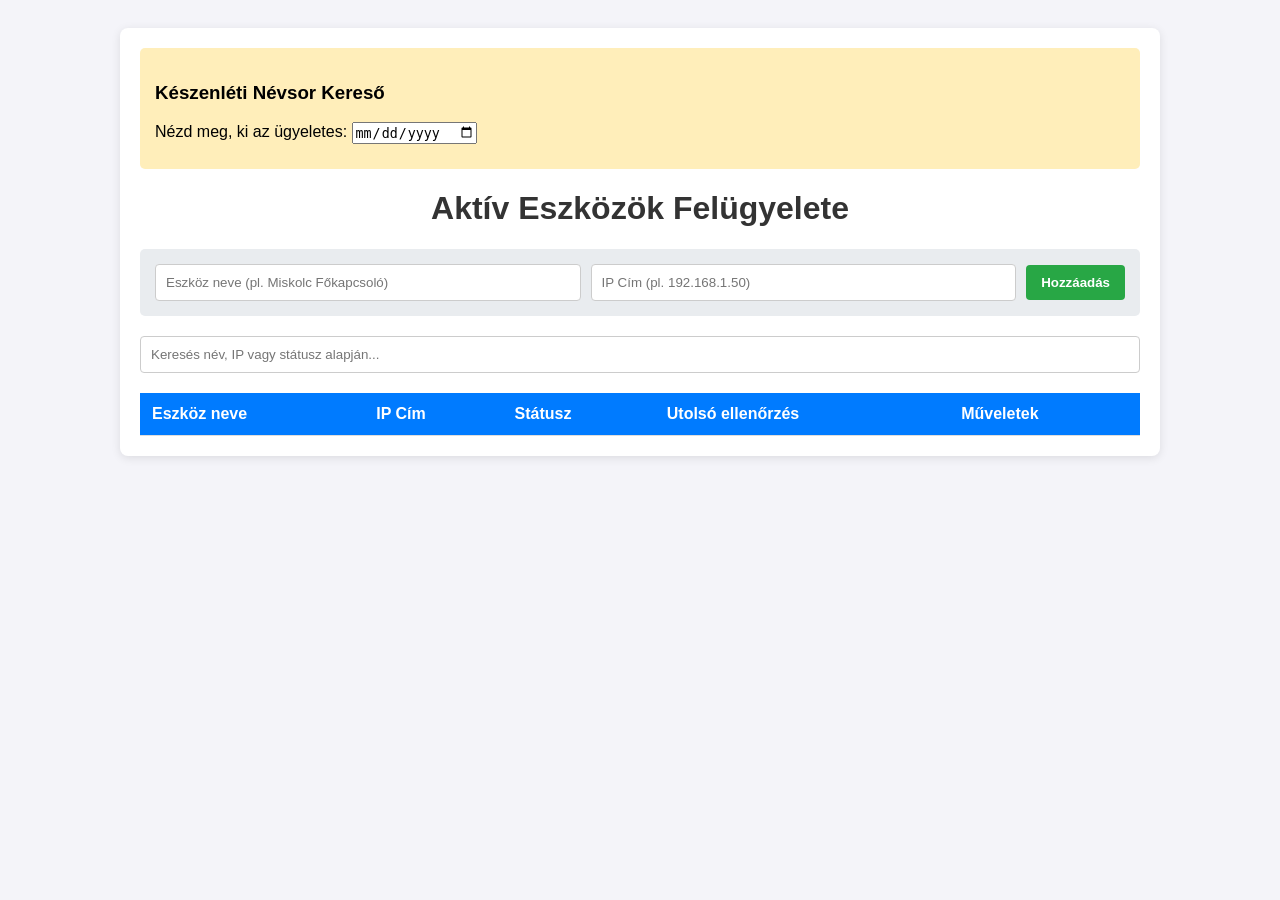
==== src/main/resources/static/index.html @ 36c2f3a9 "keto" ====
<!DOCTYPE html>
<html lang="hu">
<head>
    <meta charset="UTF-8">
    <meta name="viewport" content="width=device-width, initial-scale=1.0">
    <title>Hálózati Felügyeleti Rendszer</title>
    <style>
        body { font-family: Arial, sans-serif; background-color: #f4f4f9; padding: 20px; }
        .container { max-width: 1000px; margin: auto; background: white; padding: 20px; border-radius: 8px; box-shadow: 0 2px 10px rgba(0,0,0,0.1); }
        h1 { text-align: center; color: #333; }
        
        .add-device-form { background-color: #e9ecef; padding: 15px; border-radius: 5px; margin-bottom: 20px; display: flex; gap: 10px; align-items: center; }
        .add-device-form input { padding: 10px; border: 1px solid #ccc; border-radius: 4px; flex: 1; }
        .add-device-form button { padding: 10px 15px; background-color: #28a745; color: white; border: none; border-radius: 4px; cursor: pointer; font-weight: bold; }
        .add-device-form button:hover { background-color: #218838; }

        .search-bar { width: 100%; padding: 10px; margin-bottom: 20px; border: 1px solid #ccc; border-radius: 4px; box-sizing: border-box; }
        table { width: 100%; border-collapse: collapse; }
        th, td { padding: 12px; text-align: left; border-bottom: 1px solid #ddd; }
        th { background-color: #007bff; color: white; }
        .status-online { color: green; font-weight: bold; }
        .status-offline { color: red; font-weight: bold; }
        
        /* ÚJ: Ping gomb stílusa */
        .ping-btn { background-color: #007bff; color: white; border: none; padding: 6px 12px; border-radius: 4px; cursor: pointer; font-size: 0.9em; }
        .ping-btn:hover { background-color: #0056b3; }
        .ping-btn:disabled { background-color: #cccccc; cursor: not-allowed; }
    </style>
</head>
<body>

<div class="container">

<div style="background-color: #ffeeba; padding: 15px; border-radius: 5px; margin-bottom: 20px;">
        <h3>Készenléti Névsor Kereső</h3>
        Nézd meg, ki az ügyeletes: 
        <input type="date" id="onCallDate" onchange="checkOnCall()">
        
        <div id="onCallResult" style="margin-top: 10px; font-weight: bold; color: #856404;">
            </div>
    </div>

    <h1>Aktív Eszközök Felügyelete</h1>
    
    <div class="add-device-form">
        <input type="text" id="newName" placeholder="Eszköz neve (pl. Miskolc Főkapcsoló)" required>
        <input type="text" id="newIp" placeholder="IP Cím (pl. 192.168.1.50)" required>
        <button onclick="addNewDevice()">Hozzáadás</button>
    </div>

    <input type="text" id="searchInput" class="search-bar" onkeyup="filterTable()" placeholder="Keresés név, IP vagy státusz alapján...">

    <table id="deviceTable">
        <thead>
            <tr>
                <th>Eszköz neve</th>
                <th>IP Cím</th>
                <th>Státusz</th>
                <th>Utolsó ellenőrzés</th>
                <th>Műveletek</th> </tr>
        </thead>
        <tbody id="tableBody">
            </tbody>
    </table>
</div>

<script>
    async function addNewDevice() {
        const nameInput = document.getElementById('newName');
        const ipInput = document.getElementById('newIp');
        const name = nameInput.value.trim();
        const ip = ipInput.value.trim();

        if (!name || !ip) {
            alert("Kérlek, töltsd ki a nevet és az IP címet is!");
            return;
        }

        try {
            const response = await fetch('/api/devices', {
                method: 'POST',
                headers: { 'Content-Type': 'application/json' },
                body: JSON.stringify({ name: name, ipAddress: ip })
            });

            if (response.ok) {
                nameInput.value = '';
                ipInput.value = '';
                fetchDevices(); 
            } else {
                alert("Hiba történt az eszköz mentésekor.");
            }
        } catch (error) {
            console.error('Hálózati hiba:', error);
        }
    }

    async function checkOnCall() {
        const dateInput = document.getElementById('onCallDate').value;
        const resultDiv = document.getElementById('onCallResult');
        
        if (!dateInput) return;

        try {
            const response = await fetch(`/api/oncall/${dateInput}`);
            if (response.ok) {
                const data = await response.json();
                resultDiv.innerHTML = `✅ ${data.date}: <br> Név: ${data.names} <br> Telefon: ${data.phones}`;
            } else {
                resultDiv.innerHTML = `❌ Erre a napra (${dateInput}) nincs rögzítve készenlétes.`;
            }
        } catch (error) {
            console.error('Hiba a készenlét lekérdezésekor:', error);
        }
    }



    // ÚJ: Soron kívüli pingelés funkció
    async function forcePing(id, buttonElement) {
        // Gomb inaktiválása, amíg tart a ping (max 3 mp)
        buttonElement.disabled = true;
        buttonElement.innerText = "Pingelés...";

        try {
            const response = await fetch(`/api/devices/${id}/ping`, { method: 'POST' });
            if (response.ok) {
                fetchDevices(); // Táblázat frissítése, ha megjött az eredmény
            } else {
                alert("Hiba történt az eszköz pingelésekor.");
            }
        } catch (error) {
            console.error('Hálózati hiba:', error);
        } finally {
            // Gomb visszaállítása
            buttonElement.disabled = false;
            buttonElement.innerText = "Kézi Ping";
        }
    }

    async function fetchDevices() {
        try {
            const response = await fetch('/api/devices');
            const devices = await response.json();
            const tableBody = document.getElementById('tableBody');
            tableBody.innerHTML = ''; 

            devices.forEach(device => {
                const row = document.createElement('tr');
                const statusClass = device.alive ? 'status-online' : 'status-offline';
                const statusText = device.alive ? 'Online' : 'Offline';
                const lastChecked = device.lastChecked ? new Date(device.lastChecked).toLocaleTimeString('hu-HU') : 'Folyamatban...';

                // Új: Gomb hozzáadása a sor végéhez
                row.innerHTML = `
                    <td>${device.name}</td>
                    <td>${device.ipAddress}</td>
                    <td class="${statusClass}">${statusText}</td>
                    <td>${lastChecked}</td>
                    <td><button class="ping-btn" onclick="forcePing(${device.id}, this)">Kézi Ping</button></td>
                `;
                tableBody.appendChild(row);
            });
        } catch (error) {
            console.error('Hiba az adatok lekérésekor:', error);
        }
    }

    function filterTable() {
        const input = document.getElementById("searchInput");
        const filter = input.value.toLowerCase();
        const table = document.getElementById("deviceTable");
        const tr = table.getElementsByTagName("tr");

        for (let i = 1; i < tr.length; i++) {
            let rowText = tr[i].textContent || tr[i].innerText;
            if (rowText.toLowerCase().indexOf(filter) > -1) {
                tr[i].style.display = "";
            } else {
                tr[i].style.display = "none";
            }
        }
    }

    fetchDevices();
    setInterval(fetchDevices, 10000);
</script>

</body>
</html>
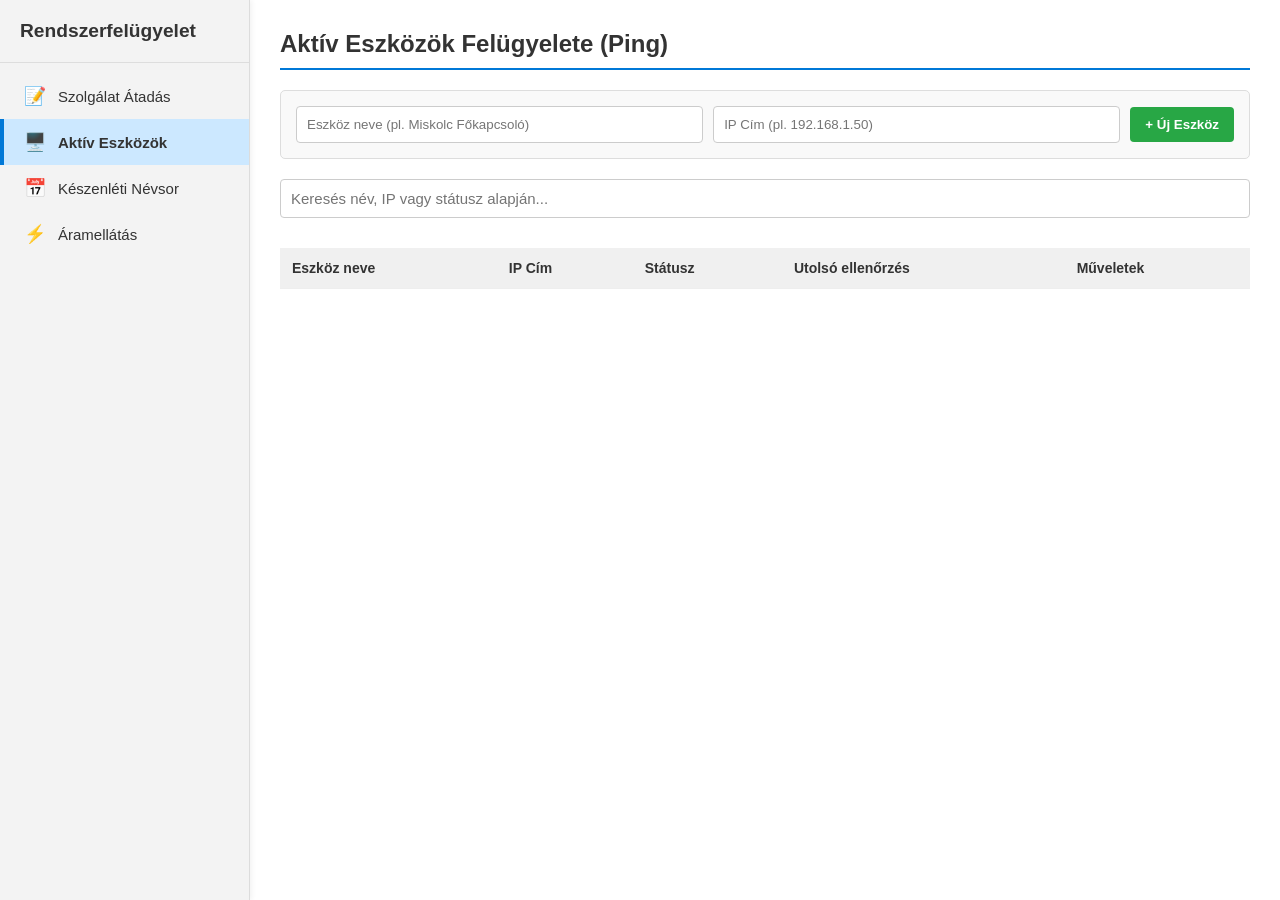
==== commit 68ac2f73: "Ms" ====
--- a/src/main/resources/static/index.html
+++ b/src/main/resources/static/index.html
@@ -5,186 +5,351 @@
     <meta name="viewport" content="width=device-width, initial-scale=1.0">
     <title>Hálózati Felügyeleti Rendszer</title>
     <style>
-        body { font-family: Arial, sans-serif; background-color: #f4f4f9; padding: 20px; }
-        .container { max-width: 1000px; margin: auto; background: white; padding: 20px; border-radius: 8px; box-shadow: 0 2px 10px rgba(0,0,0,0.1); }
-        h1 { text-align: center; color: #333; }
-        
-        .add-device-form { background-color: #e9ecef; padding: 15px; border-radius: 5px; margin-bottom: 20px; display: flex; gap: 10px; align-items: center; }
-        .add-device-form input { padding: 10px; border: 1px solid #ccc; border-radius: 4px; flex: 1; }
-        .add-device-form button { padding: 10px 15px; background-color: #28a745; color: white; border: none; border-radius: 4px; cursor: pointer; font-weight: bold; }
-        .add-device-form button:hover { background-color: #218838; }
-
-        .search-bar { width: 100%; padding: 10px; margin-bottom: 20px; border: 1px solid #ccc; border-radius: 4px; box-sizing: border-box; }
-        table { width: 100%; border-collapse: collapse; }
-        th, td { padding: 12px; text-align: left; border-bottom: 1px solid #ddd; }
-        th { background-color: #007bff; color: white; }
-        .status-online { color: green; font-weight: bold; }
-        .status-offline { color: red; font-weight: bold; }
-        
-        /* ÚJ: Ping gomb stílusa */
-        .ping-btn { background-color: #007bff; color: white; border: none; padding: 6px 12px; border-radius: 4px; cursor: pointer; font-size: 0.9em; }
-        .ping-btn:hover { background-color: #0056b3; }
+        /* Alapvető beállítások */
+        * { box-sizing: border-box; margin: 0; padding: 0; }
+        body { font-family: 'Segoe UI', Tahoma, Geneva, Verdana, sans-serif; background-color: #f4f5f7; display: flex; height: 100vh; overflow: hidden; }
+
+        /* OLDALSÁV (A Windows stílusú menü) */
+        .sidebar { width: 250px; background-color: #f3f3f3; border-right: 1px solid #dcdcdc; display: flex; flex-direction: column; padding-top: 20px; box-shadow: 2px 0 5px rgba(0,0,0,0.05); z-index: 10; }
+        .sidebar-title { font-size: 1.2em; font-weight: bold; padding: 0 20px 20px 20px; color: #333; border-bottom: 1px solid #ddd; margin-bottom: 10px; }
+        
+        .sidebar-item { padding: 12px 20px; cursor: pointer; color: #333; display: flex; align-items: center; gap: 12px; font-size: 15px; transition: 0.2s; border-left: 4px solid transparent; }
+        .sidebar-item:hover { background-color: #e5e5e5; }
+        .sidebar-item.active { background-color: #cce8ff; border-left: 4px solid #0078d7; font-weight: 600; }
+        
+        /* Ikonok a menüpontok mellé */
+        .icon { font-size: 1.2em; }
+
+        /* FŐ TARTALMI RÉSZ */
+        .main-content { flex: 1; padding: 30px; overflow-y: auto; background-color: #ffffff; }
+        .content-section { display: none; /* Alapértelmezetten elrejtve, a JS fogja kapcsolgatni */ animation: fadeIn 0.3s ease-in-out; }
+        .content-section.active { display: block; }
+
+        @keyframes fadeIn { from { opacity: 0; transform: translateY(10px); } to { opacity: 1; transform: translateY(0); } }
+
+        /* Modulok közös stílusai (Űrlapok, Táblázatok) */
+        h2 { border-bottom: 2px solid #0078d7; padding-bottom: 10px; margin-bottom: 20px; color: #333; }
+        
+        .action-bar { background-color: #f9f9f9; padding: 15px; border-radius: 5px; margin-bottom: 20px; display: flex; gap: 10px; align-items: center; border: 1px solid #ddd; }
+        .action-bar input { padding: 10px; border: 1px solid #ccc; border-radius: 4px; flex: 1; }
+        .action-bar button { padding: 10px 15px; background-color: #0078d7; color: white; border: none; border-radius: 4px; cursor: pointer; font-weight: bold; }
+        .action-bar button:hover { background-color: #005a9e; }
+        .action-bar button.success { background-color: #28a745; }
+        .action-bar button.success:hover { background-color: #218838; }
+
+        .search-bar { width: 100%; padding: 10px; margin-bottom: 20px; border: 1px solid #ccc; border-radius: 4px; box-sizing: border-box; font-size: 15px; }
+        
+        table { width: 100%; border-collapse: collapse; margin-top: 10px; font-size: 14px; }
+        th, td { padding: 12px; text-align: left; border-bottom: 1px solid #eee; }
+        th { background-color: #f0f0f0; color: #333; font-weight: 600; position: sticky; top: 0; }
+        tr:hover { background-color: #fcfcfc; }
+        
+        /* Státusz színek */
+        .status-online { color: #107c10; font-weight: bold; }
+        .status-offline { color: #d13438; font-weight: bold; }
+        .ping-btn { background-color: #0078d7; color: white; border: none; padding: 6px 12px; border-radius: 4px; cursor: pointer; font-size: 0.9em; }
+        .ping-btn:hover { background-color: #005a9e; }
         .ping-btn:disabled { background-color: #cccccc; cursor: not-allowed; }
+
+        .handover-card { background: #fdfdfd; border: 1px solid #e1e4e8; padding: 15px; margin-bottom: 12px; border-radius: 6px; border-left: 5px solid #ffb900; box-shadow: 0 1px 3px rgba(0,0,0,0.05); }
+        .handover-header { font-size: 0.85em; color: #555; margin-bottom: 8px; border-bottom: 1px solid #eee; padding-bottom: 5px; display: flex; justify-content: space-between; }
+        .handover-text { font-size: 1.05em; color: #222; white-space: pre-wrap; }
+        .handover-author { font-weight: bold; color: #0078d7; }
     </style>
 </head>
 <body>
 
-<div class="container">
-
-<div style="background-color: #ffeeba; padding: 15px; border-radius: 5px; margin-bottom: 20px;">
-        <h3>Készenléti Névsor Kereső</h3>
-        Nézd meg, ki az ügyeletes: 
-        <input type="date" id="onCallDate" onchange="checkOnCall()">
-        
-        <div id="onCallResult" style="margin-top: 10px; font-weight: bold; color: #856404;">
+    <div class="sidebar">
+
+        <div class="sidebar-title">Rendszerfelügyelet</div>
+          
+        <div class="sidebar-item" onclick="switchTab('handover', this)">
+            <span class="icon">📝</span> Szolgálat Átadás
+       
+        </div>
+        <div class="sidebar-item active" onclick="switchTab('devices', this)">
+            <span class="icon">🖥️</span> Aktív Eszközök
+        </div>
+        <div class="sidebar-item" onclick="switchTab('oncall', this)">
+            <span class="icon">📅</span> Készenléti Névsor
+        </div>
+        <div class="sidebar-item" onclick="switchTab('powersupply', this)">
+            <span class="icon">⚡</span> Áramellátás
+        </div>
+    </div>
+
+    <div class="main-content">
+
+            <div id="section-handover" class="content-section">
+                <h2>Szolgálat Átadás / Eseménynapló</h2>
+            
+            <div class="action-bar">
+                <input type="text" id="handoverAuthor" placeholder="Átadó neve (pl. Vincze József)" style="flex: 0.3;">
+                <input type="text" id="handoverMessage" placeholder="Események, megjegyzések, hibák a műszakban..." style="flex: 1;">
+                <button class="success" onclick="addNewHandover()">Mentés a Naplóba</button>
             </div>
+
+            <div id="handoverList" style="margin-top: 20px;"></div>
+        </div>
+
+        <div id="section-devices" class="content-section active">
+            <h2>Aktív Eszközök Felügyelete (Ping)</h2>
+            
+            <div class="action-bar">
+                <input type="text" id="newName" placeholder="Eszköz neve (pl. Miskolc Főkapcsoló)" required>
+                <input type="text" id="newIp" placeholder="IP Cím (pl. 192.168.1.50)" required>
+                <button class="success" onclick="addNewDevice()">+ Új Eszköz</button>
+            </div>
+
+            <input type="text" id="deviceSearchInput" class="search-bar" onkeyup="filterTable('deviceSearchInput', 'deviceTable')" placeholder="Keresés név, IP vagy státusz alapján...">
+
+            <table id="deviceTable">
+                <thead>
+                    <tr>
+                        <th>Eszköz neve</th>
+                        <th>IP Cím</th>
+                        <th>Státusz</th>
+                        <th>Utolsó ellenőrzés</th>
+                        <th>Műveletek</th>
+                    </tr>
+                </thead>
+                <tbody id="deviceTableBody"></tbody>
+            </table>
+        </div>
+
+        <div id="section-oncall" class="content-section">
+            <h2>Készenléti Névsor</h2>
+            
+            <div class="action-bar" style="background-color: #fff3cd; border-color: #ffeeba;">
+                <label for="onCallDate" style="font-weight: bold; color: #856404;">Válassz dátumot:</label>
+                <input type="date" id="onCallDate" onchange="checkOnCall()">
+            </div>
+            
+            <div id="onCallResult" style="margin-top: 20px; font-size: 1.2em; padding: 20px; background: #f8f9fa; border-radius: 8px; border-left: 5px solid #0078d7;">
+                <i>Kérlek, válassz egy dátumot a kereséshez.</i>
+            </div>
+        </div>
+
+        <div id="section-powersupply" class="content-section">
+            <h2>Áramellátás és Akkumulátor Mérések</h2>
+            
+            <input type="text" id="psSearchInput" class="search-bar" onkeyup="filterTable('psSearchInput', 'psTable')" placeholder="Keresés helyszín, elhelyezés vagy típus alapján...">
+
+            <table id="psTable">
+                <thead>
+                    <tr>
+                        <th>Helyszín</th>
+                        <th>Elhelyezés</th>
+                        <th>Dátum</th>
+                        <th>Készítette</th>
+                        <th>Töltő típus</th>
+                        <th>Akkumulátor</th>
+                        <th>Feszültség</th>
+                        <th>Kapacitás</th>
+                        <th>Üzembe helyezve</th>
+                        <th>Környezet</th>
+                    </tr>
+                </thead>
+                <tbody id="psTableBody"></tbody>
+            </table>
+        </div>
+
     </div>
 
-    <h1>Aktív Eszközök Felügyelete</h1>
-    
-    <div class="add-device-form">
-        <input type="text" id="newName" placeholder="Eszköz neve (pl. Miskolc Főkapcsoló)" required>
-        <input type="text" id="newIp" placeholder="IP Cím (pl. 192.168.1.50)" required>
-        <button onclick="addNewDevice()">Hozzáadás</button>
-    </div>
-
-    <input type="text" id="searchInput" class="search-bar" onkeyup="filterTable()" placeholder="Keresés név, IP vagy státusz alapján...">
-
-    <table id="deviceTable">
-        <thead>
-            <tr>
-                <th>Eszköz neve</th>
-                <th>IP Cím</th>
-                <th>Státusz</th>
-                <th>Utolsó ellenőrzés</th>
-                <th>Műveletek</th> </tr>
-        </thead>
-        <tbody id="tableBody">
-            </tbody>
-    </table>
-</div>
-
-<script>
-    async function addNewDevice() {
-        const nameInput = document.getElementById('newName');
-        const ipInput = document.getElementById('newIp');
-        const name = nameInput.value.trim();
-        const ip = ipInput.value.trim();
-
-        if (!name || !ip) {
-            alert("Kérlek, töltsd ki a nevet és az IP címet is!");
-            return;
-        }
-
-        try {
-            const response = await fetch('/api/devices', {
-                method: 'POST',
-                headers: { 'Content-Type': 'application/json' },
-                body: JSON.stringify({ name: name, ipAddress: ip })
-            });
-
-            if (response.ok) {
-                nameInput.value = '';
-                ipInput.value = '';
+    <script>
+
+        async function fetchHandovers() {
+            try {
+                const response = await fetch('/api/handover');
+                const data = await response.json();
+                const listDiv = document.getElementById('handoverList');
+                listDiv.innerHTML = ''; 
+
+                if (data.length === 0) {
+                    listDiv.innerHTML = '<i>Még nincs bejegyzés a naplóban.</i>';
+                    return;
+                }
+
+                data.forEach(item => {
+                    const dateStr = new Date(item.timestamp).toLocaleString('hu-HU');
+                    
+                    const card = document.createElement('div');
+                    card.className = 'handover-card';
+                    card.innerHTML = `
+                        <div class="handover-header">
+                            <span class="handover-author">👤 ${item.author}</span>
+                            <span>🕒 ${dateStr}</span>
+                        </div>
+                        <div class="handover-text">${item.message}</div>
+                    `;
+                    listDiv.appendChild(card);
+                });
+            } catch (error) { console.error('Hiba a napló betöltésekor:', error); }
+        }
+
+        async function addNewHandover() {
+            const authorInput = document.getElementById('handoverAuthor');
+            const messageInput = document.getElementById('handoverMessage');
+            
+            if (!authorInput.value || !messageInput.value) { 
+                alert("Kérlek, töltsd ki a neved és az üzenetet is!"); 
+                return; 
+            }
+
+            try {
+                const response = await fetch('/api/handover', {
+                    method: 'POST',
+                    headers: { 'Content-Type': 'application/json' },
+                    body: JSON.stringify({ 
+                        author: authorInput.value.trim(), 
+                        message: messageInput.value.trim() 
+                    })
+                });
+                
+                if (response.ok) { 
+                    messageInput.value = ''; // Csak az üzenetet töröljük, a név maradhat a következő bejegyzéshez!
+                    fetchHandovers(); 
+                } 
+            } catch (error) { console.error('Hiba a mentéskor:', error); }
+        }
+
+        // Oldal betöltésekor ezt is le kell kérni (add hozzá a legalsó sorokhoz)
+        fetchHandovers();
+        // --- 1. Felületvezérlő (Fülek váltása) ---
+        function switchTab(tabId, element) {
+            // Minden szekció elrejtése
+            document.querySelectorAll('.content-section').forEach(sec => sec.classList.remove('active'));
+            // Minden menüpontról levesszük a kijelölést
+            document.querySelectorAll('.sidebar-item').forEach(item => item.classList.remove('active'));
+            
+            // Az adott szekció megjelenítése
+            document.getElementById('section-' + tabId).classList.add('active');
+            // A kattintott menüpont kiemelése
+            element.classList.add('active');
+        }
+
+        // Általános táblázat szűrő
+        function filterTable(inputId, tableId) {
+            const filter = document.getElementById(inputId).value.toLowerCase();
+            const tr = document.getElementById(tableId).getElementsByTagName("tr");
+            for (let i = 1; i < tr.length; i++) {
+                let rowText = tr[i].textContent || tr[i].innerText;
+                tr[i].style.display = rowText.toLowerCase().indexOf(filter) > -1 ? "" : "none";
+            }
+        }
+
+        // --- 2. IP Eszközök Logika ---
+        async function fetchDevices() {
+            try {
+                const response = await fetch('/api/devices');
+                const devices = await response.json();
+                const tableBody = document.getElementById('deviceTableBody');
+                tableBody.innerHTML = ''; 
+
+                devices.forEach(device => {
+                    const row = document.createElement('tr');
+                    const statusClass = device.alive ? 'status-online' : 'status-offline';
+                    const statusText = device.alive ? 'Online' : 'Offline';
+                    const lastChecked = device.lastChecked ? new Date(device.lastChecked).toLocaleTimeString('hu-HU') : 'Folyamatban...';
+
+                    row.innerHTML = `
+                        <td>${device.name}</td>
+                        <td>${device.ipAddress}</td>
+                        <td class="${statusClass}">${statusText}</td>
+                        <td>${lastChecked}</td>
+                        <td><button class="ping-btn" onclick="forcePing(${device.id}, this)">Kézi Ping</button></td>
+                    `;
+                    tableBody.appendChild(row);
+                });
+
+                // ÚJ SOR: Újraalkalmazzuk a szűrőt az újonnan legenerált sorokra!
+                filterTable('deviceSearchInput', 'deviceTable');
+
+            } catch (error) { console.error('Hiba:', error); }
+        }
+
+        async function addNewDevice() {
+            const nameInput = document.getElementById('newName');
+            const ipInput = document.getElementById('newIp');
+            if (!nameInput.value || !ipInput.value) { alert("Töltsd ki az adatokat!"); return; }
+            try {
+                const response = await fetch('/api/devices', {
+                    method: 'POST',
+                    headers: { 'Content-Type': 'application/json' },
+                    body: JSON.stringify({ name: nameInput.value.trim(), ipAddress: ipInput.value.trim() })
+                });
+                if (response.ok) { nameInput.value = ''; ipInput.value = ''; fetchDevices(); } 
+            } catch (error) { console.error('Hiba:', error); }
+        }
+
+        async function forcePing(id, btn) {
+            btn.disabled = true; btn.innerText = "Ping...";
+            try {
+                await fetch(`/api/devices/${id}/ping`, { method: 'POST' });
                 fetchDevices(); 
-            } else {
-                alert("Hiba történt az eszköz mentésekor.");
+            } finally {
+                btn.disabled = false; btn.innerText = "Kézi Ping";
             }
-        } catch (error) {
-            console.error('Hálózati hiba:', error);
-        }
-    }
-
-    async function checkOnCall() {
-        const dateInput = document.getElementById('onCallDate').value;
-        const resultDiv = document.getElementById('onCallResult');
-        
-        if (!dateInput) return;
-
-        try {
-            const response = await fetch(`/api/oncall/${dateInput}`);
-            if (response.ok) {
+        }
+
+       async function checkOnCall() {
+            const dateInput = document.getElementById('onCallDate').value;
+            const resultDiv = document.getElementById('onCallResult');
+            if (!dateInput) return;
+
+            try {
+                const response = await fetch(`/api/oncall/${dateInput}`);
+                if (response.ok) {
+                    const data = await response.json();
+                    
+                    let html = `<h3 style="color: #107c10; margin-bottom: 15px;">✅ Dátum: ${dateInput}</h3>`;
+                    
+                    // Végigmegyünk a kapott listán (Üzemfelügyelet, Ms-Sr-Fez, stb.)
+                    data.forEach(oc => {
+                        html += `
+                        <div style="background: #ffffff; padding: 15px; border: 1px solid #ddd; border-left: 5px solid #0078d7; margin-bottom: 12px; border-radius: 5px; box-shadow: 0 1px 3px rgba(0,0,0,0.05);">
+                            <h4 style="margin-bottom: 8px; color: #333; border-bottom: 1px solid #eee; padding-bottom: 5px;">🏢 Részleg: ${oc.department}</h4>
+                            <strong>Ügyeletes(ek):</strong> <span style="font-size:1.1em; color: #222;">${oc.names}</span><br><br>
+                            <strong>Elérhetőség:</strong> ${oc.phones}
+                        </div>`;
+                    });
+                    
+                    resultDiv.innerHTML = html;
+                } else {
+                    resultDiv.innerHTML = `<h3 style="color: #d13438;">❌ Erre a napra (${dateInput}) nincs rögzítve készenlétes.</h3>`;
+                }
+            } catch (error) { console.error('Hiba:', error); }
+        }
+        // --- 4. Áramellátás Logika ---
+        async function fetchPowerSupplies() {
+            try {
+                const response = await fetch('/api/powersupply');
                 const data = await response.json();
-                resultDiv.innerHTML = `✅ ${data.date}: <br> Név: ${data.names} <br> Telefon: ${data.phones}`;
-            } else {
-                resultDiv.innerHTML = `❌ Erre a napra (${dateInput}) nincs rögzítve készenlétes.`;
-            }
-        } catch (error) {
-            console.error('Hiba a készenlét lekérdezésekor:', error);
-        }
-    }
-
-
-
-    // ÚJ: Soron kívüli pingelés funkció
-    async function forcePing(id, buttonElement) {
-        // Gomb inaktiválása, amíg tart a ping (max 3 mp)
-        buttonElement.disabled = true;
-        buttonElement.innerText = "Pingelés...";
-
-        try {
-            const response = await fetch(`/api/devices/${id}/ping`, { method: 'POST' });
-            if (response.ok) {
-                fetchDevices(); // Táblázat frissítése, ha megjött az eredmény
-            } else {
-                alert("Hiba történt az eszköz pingelésekor.");
-            }
-        } catch (error) {
-            console.error('Hálózati hiba:', error);
-        } finally {
-            // Gomb visszaállítása
-            buttonElement.disabled = false;
-            buttonElement.innerText = "Kézi Ping";
-        }
-    }
-
-    async function fetchDevices() {
-        try {
-            const response = await fetch('/api/devices');
-            const devices = await response.json();
-            const tableBody = document.getElementById('tableBody');
-            tableBody.innerHTML = ''; 
-
-            devices.forEach(device => {
-                const row = document.createElement('tr');
-                const statusClass = device.alive ? 'status-online' : 'status-offline';
-                const statusText = device.alive ? 'Online' : 'Offline';
-                const lastChecked = device.lastChecked ? new Date(device.lastChecked).toLocaleTimeString('hu-HU') : 'Folyamatban...';
-
-                // Új: Gomb hozzáadása a sor végéhez
-                row.innerHTML = `
-                    <td>${device.name}</td>
-                    <td>${device.ipAddress}</td>
-                    <td class="${statusClass}">${statusText}</td>
-                    <td>${lastChecked}</td>
-                    <td><button class="ping-btn" onclick="forcePing(${device.id}, this)">Kézi Ping</button></td>
-                `;
-                tableBody.appendChild(row);
-            });
-        } catch (error) {
-            console.error('Hiba az adatok lekérésekor:', error);
-        }
-    }
-
-    function filterTable() {
-        const input = document.getElementById("searchInput");
-        const filter = input.value.toLowerCase();
-        const table = document.getElementById("deviceTable");
-        const tr = table.getElementsByTagName("tr");
-
-        for (let i = 1; i < tr.length; i++) {
-            let rowText = tr[i].textContent || tr[i].innerText;
-            if (rowText.toLowerCase().indexOf(filter) > -1) {
-                tr[i].style.display = "";
-            } else {
-                tr[i].style.display = "none";
-            }
-        }
-    }
-
-    fetchDevices();
-    setInterval(fetchDevices, 10000);
-</script>
-
+                const tableBody = document.getElementById('psTableBody');
+                tableBody.innerHTML = ''; 
+
+                data.forEach(ps => {
+                    const row = document.createElement('tr');
+                   row.innerHTML = `
+                        <td><strong>${ps.location}</strong></td>
+                        <td style="color: #555;">${ps.exactLocation}</td>
+                        <td>${ps.measurementDate}</td>
+                        <td>${ps.measuredBy}</td>
+                        <td>${ps.chargerType}</td>
+                        <td>${ps.batteryType}</td>
+                        <td><b>${ps.groupVoltage}</b></td>
+                        <td>${ps.capacity}</td>
+                        <td>${ps.installedDate}</td> <td>${ps.temperature}</td> `
+                        ;
+                    tableBody.appendChild(row);
+                });
+            } catch (error) { console.error('Hiba:', error); }
+        }
+
+        // Indításkor betöltjük a táblázatokat
+        fetchDevices();
+        setInterval(fetchDevices, 10000); // 10 mp-es auto-frissítés az IP-kre
+        fetchPowerSupplies();
+    </script>
 </body>
 </html>
